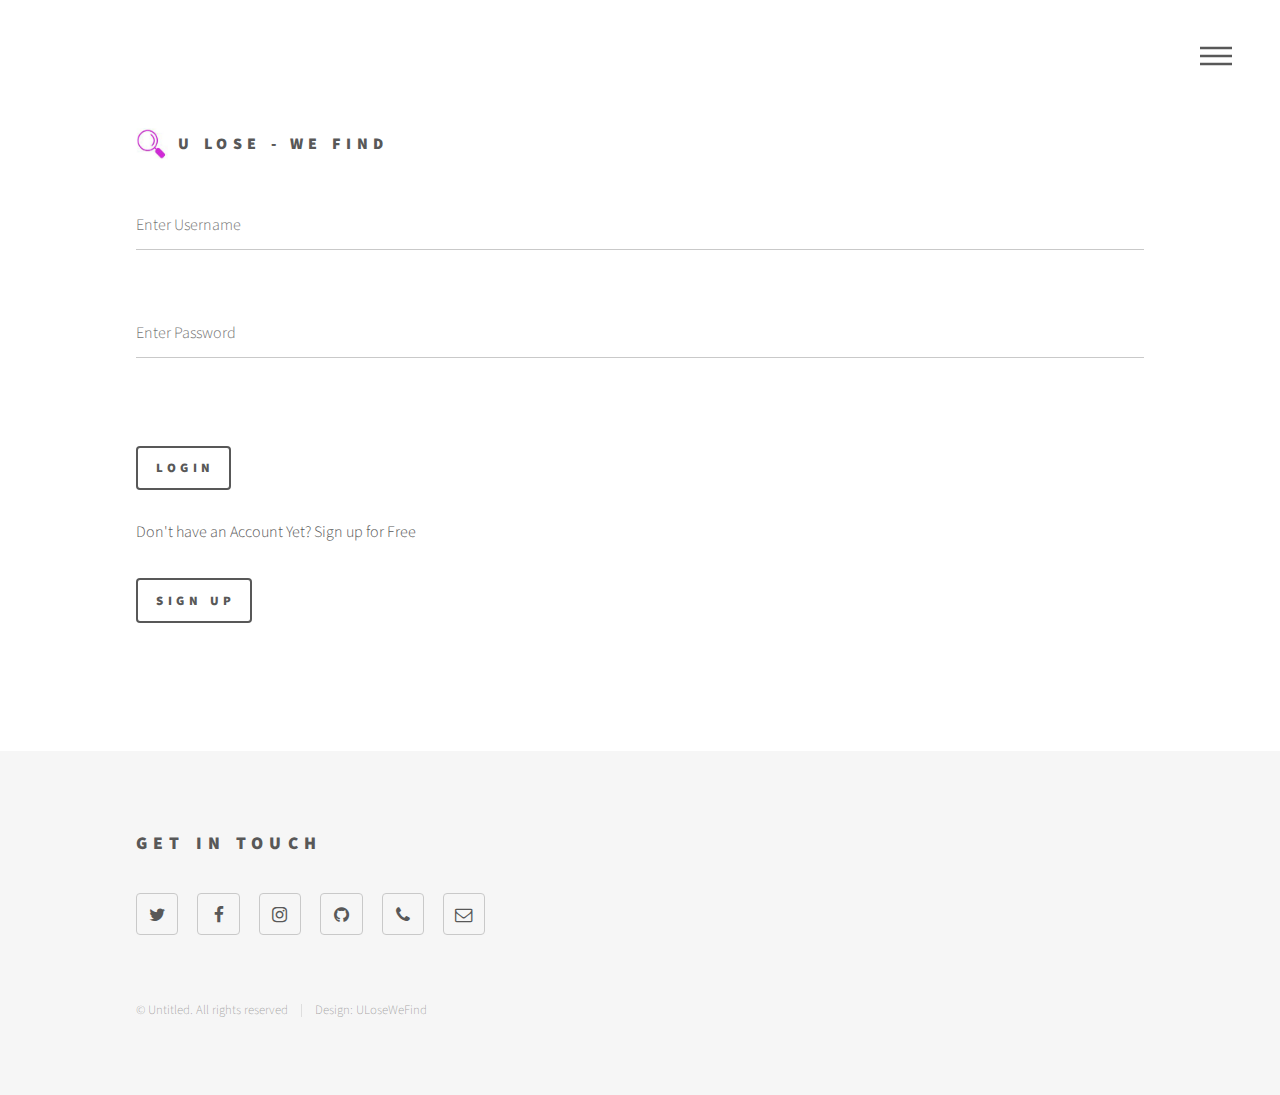
==== login.html @ 522494d8 "AJAX methoden auf POST geändert" ====
<!DOCTYPE HTML>

<html>
	<head>
		<title>Phantom by HTML5 UP</title>
		<meta charset="utf-8" />
		<meta name="viewport" content="width=device-width, initial-scale=1, user-scalable=no" />
		<link rel="stylesheet" href="assets/css/main.css" />
		<noscript><link rel="stylesheet" href="assets/css/noscript.css" /></noscript>
		<script>
		function UserValidator(uname) {
			
			if (uname == "") {
				
				document.getElementById("Valid").innerHTML = "";
				document.getElementById("uname").style.borderBottom = "solid 1px #c9c9c9";
				return;
			} else { 

				if (window.XMLHttpRequest) {
					// code for IE7+, Firefox, Chrome, Opera, Safari
					xmlhttp = new XMLHttpRequest();
				} else {
					// code for IE6, IE5
					xmlhttp = new ActiveXObject("Microsoft.XMLHTTP");
				}
				xmlhttp.onreadystatechange = function() {
					if (this.readyState == 4 && this.status == 200) {
						
						if(this.responseText == "isvalid")
						{
							document.getElementById("Valid").innerHTML = "";
							document.getElementById("uname").style.borderBottom = "solid 1px #c9c9c9";
						}
						else 
						{
							document.getElementById("Valid").innerHTML = "Benutzer nicht vorhanden";
							document.getElementById("uname").style.borderBottom = "solid 1px red";
							
						}
					}
				};

				//xmlhttp.open("GET","db_query.php?ValidateUname=" + uname,true);
				//xmlhttp.send();
				
				xmlhttp.open("POST","db_query.php",true);
				xmlhttp.setRequestHeader("Content-Type", "application/x-www-form-urlencoded");
				xmlhttp.send("ValidateUname=" + uname);
			}
		}
		
		 
		
		function CheckCred(uname_f, pw_f) {

			if (document.getElementById("psw").value == "" || document.getElementById("uname").value == "") {
			
				document.getElementById("uname").style.borderBottom = "solid 1px red";
				document.getElementById("psw").style.borderBottom = "solid 1px red";
				return;
				
			} else { 
				if (window.XMLHttpRequest) {
					// code for IE7+, Firefox, Chrome, Opera, Safari
					xmlhttp = new XMLHttpRequest();
				} else {
					// code for IE6, IE5
					xmlhttp = new ActiveXObject("Microsoft.XMLHTTP");
				}
				xmlhttp.onreadystatechange = function() {
					if (this.readyState == 4 && this.status == 200) {
					
						if(this.responseText == "invalidpw")
						{
							document.getElementById("psw").style.borderBottom = "solid 1px red";
							document.getElementById("validpw").innerHTML = "Passwort falsch";
						}
						else
						{
							window.location = 'declare_new_object.html';
						}
					}
				};

				//xmlhttp.open("GET","db_query.php?psw=" + pw_f + "&uname=" + uname_f,true);
				//xmlhttp.send();
				
				xmlhttp.open("POST","db_query.php",true);
				xmlhttp.setRequestHeader("Content-Type", "application/x-www-form-urlencoded");
				xmlhttp.send("psw=" + pw_f + "&uname=" + uname_f);
			}
		}
		</script>
	</head>
	<body class="is-preload">
		<!-- Wrapper -->
		
			<div id="wrapper">

				<!-- Header -->
					<header id="header">
						<div class="inner">

							<!-- Logo -->
								<a href="index.html" class="logo">
									<span class="symbol"><img src="images/logo/logo_cut_icon.jpg" alt="" /></span><span class="title">U Lose - We Find</span>
								</a>

							<!-- Nav -->
								<nav>
									<ul>
										<li><a href="#menu">Menu</a></li>
									</ul>
								</nav>

						</div>
					</header>

				<!-- Menu -->
					<nav id="menu">
						<h2>Menu</h2>
						<ul>
							<li><a href="index.html">Home</a></li>
							<li><a href="login.html">Sign in / Sign up</a></li>
						</ul>
					</nav>

				<!-- Main -->
					<div id="main">
						<div class="inner">
							<section>
								<!--<form method="POST" action="CheckCred(uname.value, psw.value)">-->
									<div class="container">
									<input type="text" placeholder="Enter Username" maxlength="15" name="uname" id="uname" onchange="UserValidator(this.value)" required > <br />
									<p id="Valid" name="Valid"></p>
									<input type="password" placeholder="Enter Password" name="psw" id="psw" required> <br /><br />
									<p id="validpw" name="validpw"></p>
									<input type="submit" name="login_btn" value="Login" onclick="CheckCred(uname.value, psw.value)" >
									</div>
								<!--</form>-->
								<form method="POST" action="db_query.php">
									<div class="container">
										<br />
										<p>Don't have an Account Yet? Sign up for Free</p>
										<input type="submit" name="signup_btn" value="Sign up">
									</div>
								</form>
							</section>
						</div>
					</div>

				<!-- Footer -->
					<footer id="footer">
						<div class="inner">
							<section>
								<h2>Get in Touch</h2>
								<ul class="icons">
									<li><a href="#" class="icon style2 fa-twitter"><span class="label">Twitter</span></a></li>
									<li><a href="#" class="icon style2 fa-facebook"><span class="label">Facebook</span></a></li>
									<li><a href="#" class="icon style2 fa-instagram"><span class="label">Instagram</span></a></li>
									<li><a href="#" class="icon style2 fa-github"><span class="label">GitHub</span></a></li>
									<li><a href="#" class="icon style2 fa-phone"><span class="label">Phone</span></a></li>
									<li><a href="#" class="icon style2 fa-envelope-o"><span class="label">Email</span></a></li>
								</ul>
							</section>
							<ul class="copyright">
								<li>&copy; Untitled. All rights reserved</li><li>Design: ULoseWeFind</a></li>
							</ul>
						</div>
					</footer>

			</div>

		<!-- Scripts -->
			<script src="assets/js/jquery.min.js"></script>
			<script src="assets/js/browser.min.js"></script>
			<script src="assets/js/breakpoints.min.js"></script>
			<script src="assets/js/util.js"></script>
			<script src="assets/js/main.js"></script>

	</body>
</html>
---- assets/css/main.css ----
@import url(font-awesome.min.css);
@import url("https://fonts.googleapis.com/css?family=Source+Sans+Pro:300,700,900");


html, body, div, span, applet, object,
iframe, h1, h2, h3, h4, h5, h6, p, blockquote,
pre, a, abbr, acronym, address, big, cite,
code, del, dfn, em, img, ins, kbd, q, s, samp,
small, strike, strong, sub, sup, tt, var, b,
u, i, center, dl, dt, dd, ol, ul, li, fieldset,
form, label, legend, table, caption, tbody,
tfoot, thead, tr, th, td, article, aside,
canvas, details, embed, figure, figcaption,
footer, header, hgroup, menu, nav, output, ruby,
section, summary, time, mark, audio, video {
	margin: 0;
	padding: 0;
	border: 0;
	font-size: 100%;
	font: inherit;
	vertical-align: baseline;}

article, aside, details, figcaption, figure,
footer, header, hgroup, menu, nav, section {
	display: block;}

body {
	line-height: 1;
}

ol, ul {
	list-style: none;
}

blockquote, q {
	quotes: none;
}

	blockquote:before, blockquote:after, q:before, q:after {
		content: '';
		content: none;
	}

table {
	border-collapse: collapse;
	border-spacing: 0;
}

body {
	-webkit-text-size-adjust: none;
}

mark {
	background-color: transparent;
	color: inherit;
}

input::-moz-focus-inner {
	border: 0;
	padding: 0;
}

input, select, textarea {
	-moz-appearance: none;
	-webkit-appearance: none;
	-ms-appearance: none;
	appearance: none;
}

/* Basic */

	@-ms-viewport {
		width: device-width;
	}

	body {
		-ms-overflow-style: scrollbar;
	}

	@media screen and (max-width: 480px) {

		html, body {
			min-width: 320px;
		}

	}

	html {
		box-sizing: border-box;
	}

	*, *:before, *:after {
		box-sizing: inherit;
	}

	body {
		background: #ffffff;
	}

		body.is-preload *, body.is-preload *:before, body.is-preload *:after {
			-moz-animation: none !important;
			-webkit-animation: none !important;
			-ms-animation: none !important;
			animation: none !important;
			-moz-transition: none !important;
			-webkit-transition: none !important;
			-ms-transition: none !important;
			transition: none !important;
		}

/* Type */

	body, input, select, textarea {
		color: #585858;
		font-family: "Source Sans Pro", Helvetica, sans-serif;
		font-size: 16pt;
		font-weight: 300;
		line-height: 1.75;
	}

		@media screen and (max-width: 1680px) {

			body, input, select, textarea {
				font-size: 14pt;
			}

		}

		@media screen and (max-width: 1280px) {

			body, input, select, textarea {
				font-size: 12pt;
			}

		}

	a {
		-moz-transition: border-bottom-color 0.2s ease, color 0.2s ease;
		-webkit-transition: border-bottom-color 0.2s ease, color 0.2s ease;
		-ms-transition: border-bottom-color 0.2s ease, color 0.2s ease;
		transition: border-bottom-color 0.2s ease, color 0.2s ease;
		text-decoration: none;
		color: #585858;
		border-bottom: dotted 1px rgba(88, 88, 88, 0.5);
	}

		a:hover {
			border-bottom-color: transparent;
			color: #afafaf !important;
		}

	strong, b {
		font-weight: 900;
	}

	em, i {
		font-style: italic;
	}

	p {
		margin: 0 0 2em 0;
	}

	h1 {
		font-size: 2.75em;
		font-weight: 700;
		line-height: 1.3;
		margin: 0 0 1em 0;
		letter-spacing: -0.035em;
	}

		h1 a {
			color: inherit;
		}

		@media screen and (max-width: 736px) {

			h1 {
				font-size: 2em;
				margin: 0 0 1em 0;
			}

		}

		@media screen and (max-width: 360px) {

			h1 {
				font-size: 1.75em;
			}

		}

	h2, h3, h4, h5, h6 {
		font-weight: 900;
		line-height: 1.5;
		margin: 0 0 2em 0;
		text-transform: uppercase;
		letter-spacing: 0.35em;
	}

		h2 a, h3 a, h4 a, h5 a, h6 a {
			color: inherit;
		}

	h2 {
		font-size: 1.1em;
	}

	h3 {
		font-size: 1em;
	}

	h4 {
		font-size: 0.8em;
	}

	h5 {
		font-size: 0.8em;
	}

	h6 {
		font-size: 0.8em;
	}

	@media screen and (max-width: 980px) {

		h1 br, h2 br, h3 br, h4 br, h5 br, h6 br {
			display: none;
		}

	}

	@media screen and (max-width: 736px) {

		h2 {
			font-size: 1em;
		}

		h3 {
			font-size: 0.8em;
		}

	}

	sub {
		font-size: 0.8em;
		position: relative;
		top: 0.5em;
	}

	sup {
		font-size: 0.8em;
		position: relative;
		top: -0.5em;
	}

	blockquote {
		border-left: solid 4px #c9c9c9;
		font-style: italic;
		margin: 0 0 2em 0;
		padding: 0.5em 0 0.5em 2em;
	}

	code {
		background: rgba(144, 144, 144, 0.075);
		border-radius: 4px;
		border: solid 1px #c9c9c9;
		font-family: "Courier New", monospace;
		font-size: 0.9em;
		margin: 0 0.25em;
		padding: 0.25em 0.65em;
	}

	pre {
		-webkit-overflow-scrolling: touch;
		font-family: "Courier New", monospace;
		font-size: 0.9em;
		margin: 0 0 2em 0;
	}

		pre code {
			display: block;
			line-height: 1.75;
			padding: 1em 1.5em;
			overflow-x: auto;
		}

	hr {
		border: 0;
		border-bottom: solid 1px #c9c9c9;
		margin: 2em 0;
	}

		hr.major {
			margin: 3em 0;
		}

	.align-left {
		text-align: left;
	}

	.align-center {
		text-align: center;
	}

	.align-right {
		text-align: right;
	}

/* Row */

	.row {
		display: flex;
		flex-wrap: wrap;
		box-sizing: border-box;
		align-items: stretch;
	}

		.row > * {
			box-sizing: border-box;
		}

		.row.gtr-uniform > * > :last-child {
			margin-bottom: 0;
		}

		.row.aln-left {
			justify-content: flex-start;
		}

		.row.aln-center {
			justify-content: center;
		}

		.row.aln-right {
			justify-content: flex-end;
		}

		.row.aln-top {
			align-items: flex-start;
		}

		.row.aln-middle {
			align-items: center;
		}

		.row.aln-bottom {
			align-items: flex-end;
		}

		.row > .imp {
			order: -1;
		}

		.row > .col-1 {
			width: 8.3333333333%;
		}

		.row > .off-1 {
			margin-left: 8.3333333333%;
		}

		.row > .col-2 {
			width: 16.6666666667%;
		}

		.row > .off-2 {
			margin-left: 16.6666666667%;
		}

		.row > .col-3 {
			width: 25%;
		}

		.row > .off-3 {
			margin-left: 25%;
		}

		.row > .col-4 {
			width: 33.3333333333%;
		}

		.row > .off-4 {
			margin-left: 33.3333333333%;
		}

		.row > .col-5 {
			width: 41.6666666667%;
		}

		.row > .off-5 {
			margin-left: 41.6666666667%;
		}

		.row > .col-6 {
			width: 50%;
		}

		.row > .off-6 {
			margin-left: 50%;
		}

		.row > .col-7 {
			width: 58.3333333333%;
		}

		.row > .off-7 {
			margin-left: 58.3333333333%;
		}

		.row > .col-8 {
			width: 66.6666666667%;
		}

		.row > .off-8 {
			margin-left: 66.6666666667%;
		}

		.row > .col-9 {
			width: 75%;
		}

		.row > .off-9 {
			margin-left: 75%;
		}

		.row > .col-10 {
			width: 83.3333333333%;
		}

		.row > .off-10 {
			margin-left: 83.3333333333%;
		}

		.row > .col-11 {
			width: 91.6666666667%;
		}

		.row > .off-11 {
			margin-left: 91.6666666667%;
		}

		.row > .col-12 {
			width: 100%;
		}

		.row > .off-12 {
			margin-left: 100%;
		}

		.row.gtr-0 {
			margin-top: 0;
			margin-left: 0em;
		}

			.row.gtr-0 > * {
				padding: 0 0 0 0em;
			}

			.row.gtr-0.gtr-uniform {
				margin-top: 0em;
			}

				.row.gtr-0.gtr-uniform > * {
					padding-top: 0em;
				}

		.row.gtr-25 {
			margin-top: 0;
			margin-left: -0.5em;
		}

			.row.gtr-25 > * {
				padding: 0 0 0 0.5em;
			}

			.row.gtr-25.gtr-uniform {
				margin-top: -0.5em;
			}

				.row.gtr-25.gtr-uniform > * {
					padding-top: 0.5em;
				}

		.row.gtr-50 {
			margin-top: 0;
			margin-left: -1em;
		}

			.row.gtr-50 > * {
				padding: 0 0 0 1em;
			}

			.row.gtr-50.gtr-uniform {
				margin-top: -1em;
			}

				.row.gtr-50.gtr-uniform > * {
					padding-top: 1em;
				}

		.row {
			margin-top: 0;
			margin-left: -2em;
		}

			.row > * {
				padding: 0 0 0 2em;
			}

			.row.gtr-uniform {
				margin-top: -2em;
			}

				.row.gtr-uniform > * {
					padding-top: 2em;
				}

		.row.gtr-150 {
			margin-top: 0;
			margin-left: -3em;
		}

			.row.gtr-150 > * {
				padding: 0 0 0 3em;
			}

			.row.gtr-150.gtr-uniform {
				margin-top: -3em;
			}

				.row.gtr-150.gtr-uniform > * {
					padding-top: 3em;
				}

		.row.gtr-200 {
			margin-top: 0;
			margin-left: -4em;
		}

			.row.gtr-200 > * {
				padding: 0 0 0 4em;
			}

			.row.gtr-200.gtr-uniform {
				margin-top: -4em;
			}

				.row.gtr-200.gtr-uniform > * {
					padding-top: 4em;
				}

		@media screen and (max-width: 1680px) {

			.row {
				display: flex;
				flex-wrap: wrap;
				box-sizing: border-box;
				align-items: stretch;
			}

				.row > * {
					box-sizing: border-box;
				}

				.row.gtr-uniform > * > :last-child {
					margin-bottom: 0;
				}

				.row.aln-left {
					justify-content: flex-start;
				}

				.row.aln-center {
					justify-content: center;
				}

				.row.aln-right {
					justify-content: flex-end;
				}

				.row.aln-top {
					align-items: flex-start;
				}

				.row.aln-middle {
					align-items: center;
				}

				.row.aln-bottom {
					align-items: flex-end;
				}

				.row > .imp-xlarge {
					order: -1;
				}

				.row > .col-1-xlarge {
					width: 8.3333333333%;
				}

				.row > .off-1-xlarge {
					margin-left: 8.3333333333%;
				}

				.row > .col-2-xlarge {
					width: 16.6666666667%;
				}

				.row > .off-2-xlarge {
					margin-left: 16.6666666667%;
				}

				.row > .col-3-xlarge {
					width: 25%;
				}

				.row > .off-3-xlarge {
					margin-left: 25%;
				}

				.row > .col-4-xlarge {
					width: 33.3333333333%;
				}

				.row > .off-4-xlarge {
					margin-left: 33.3333333333%;
				}

				.row > .col-5-xlarge {
					width: 41.6666666667%;
				}

				.row > .off-5-xlarge {
					margin-left: 41.6666666667%;
				}

				.row > .col-6-xlarge {
					width: 50%;
				}

				.row > .off-6-xlarge {
					margin-left: 50%;
				}

				.row > .col-7-xlarge {
					width: 58.3333333333%;
				}

				.row > .off-7-xlarge {
					margin-left: 58.3333333333%;
				}

				.row > .col-8-xlarge {
					width: 66.6666666667%;
				}

				.row > .off-8-xlarge {
					margin-left: 66.6666666667%;
				}

				.row > .col-9-xlarge {
					width: 75%;
				}

				.row > .off-9-xlarge {
					margin-left: 75%;
				}

				.row > .col-10-xlarge {
					width: 83.3333333333%;
				}

				.row > .off-10-xlarge {
					margin-left: 83.3333333333%;
				}

				.row > .col-11-xlarge {
					width: 91.6666666667%;
				}

				.row > .off-11-xlarge {
					margin-left: 91.6666666667%;
				}

				.row > .col-12-xlarge {
					width: 100%;
				}

				.row > .off-12-xlarge {
					margin-left: 100%;
				}

				.row.gtr-0 {
					margin-top: 0;
					margin-left: 0em;
				}

					.row.gtr-0 > * {
						padding: 0 0 0 0em;
					}

					.row.gtr-0.gtr-uniform {
						margin-top: 0em;
					}

						.row.gtr-0.gtr-uniform > * {
							padding-top: 0em;
						}

				.row.gtr-25 {
					margin-top: 0;
					margin-left: -0.5em;
				}

					.row.gtr-25 > * {
						padding: 0 0 0 0.5em;
					}

					.row.gtr-25.gtr-uniform {
						margin-top: -0.5em;
					}

						.row.gtr-25.gtr-uniform > * {
							padding-top: 0.5em;
						}

				.row.gtr-50 {
					margin-top: 0;
					margin-left: -1em;
				}

					.row.gtr-50 > * {
						padding: 0 0 0 1em;
					}

					.row.gtr-50.gtr-uniform {
						margin-top: -1em;
					}

						.row.gtr-50.gtr-uniform > * {
							padding-top: 1em;
						}

				.row {
					margin-top: 0;
					margin-left: -2em;
				}

					.row > * {
						padding: 0 0 0 2em;
					}

					.row.gtr-uniform {
						margin-top: -2em;
					}

						.row.gtr-uniform > * {
							padding-top: 2em;
						}

				.row.gtr-150 {
					margin-top: 0;
					margin-left: -3em;
				}

					.row.gtr-150 > * {
						padding: 0 0 0 3em;
					}

					.row.gtr-150.gtr-uniform {
						margin-top: -3em;
					}

						.row.gtr-150.gtr-uniform > * {
							padding-top: 3em;
						}

				.row.gtr-200 {
					margin-top: 0;
					margin-left: -4em;
				}

					.row.gtr-200 > * {
						padding: 0 0 0 4em;
					}

					.row.gtr-200.gtr-uniform {
						margin-top: -4em;
					}

						.row.gtr-200.gtr-uniform > * {
							padding-top: 4em;
						}

		}

		@media screen and (max-width: 1280px) {

			.row {
				display: flex;
				flex-wrap: wrap;
				box-sizing: border-box;
				align-items: stretch;
			}

				.row > * {
					box-sizing: border-box;
				}

				.row.gtr-uniform > * > :last-child {
					margin-bottom: 0;
				}

				.row.aln-left {
					justify-content: flex-start;
				}

				.row.aln-center {
					justify-content: center;
				}

				.row.aln-right {
					justify-content: flex-end;
				}

				.row.aln-top {
					align-items: flex-start;
				}

				.row.aln-middle {
					align-items: center;
				}

				.row.aln-bottom {
					align-items: flex-end;
				}

				.row > .imp-large {
					order: -1;
				}

				.row > .col-1-large {
					width: 8.3333333333%;
				}

				.row > .off-1-large {
					margin-left: 8.3333333333%;
				}

				.row > .col-2-large {
					width: 16.6666666667%;
				}

				.row > .off-2-large {
					margin-left: 16.6666666667%;
				}

				.row > .col-3-large {
					width: 25%;
				}

				.row > .off-3-large {
					margin-left: 25%;
				}

				.row > .col-4-large {
					width: 33.3333333333%;
				}

				.row > .off-4-large {
					margin-left: 33.3333333333%;
				}

				.row > .col-5-large {
					width: 41.6666666667%;
				}

				.row > .off-5-large {
					margin-left: 41.6666666667%;
				}

				.row > .col-6-large {
					width: 50%;
				}

				.row > .off-6-large {
					margin-left: 50%;
				}

				.row > .col-7-large {
					width: 58.3333333333%;
				}

				.row > .off-7-large {
					margin-left: 58.3333333333%;
				}

				.row > .col-8-large {
					width: 66.6666666667%;
				}

				.row > .off-8-large {
					margin-left: 66.6666666667%;
				}

				.row > .col-9-large {
					width: 75%;
				}

				.row > .off-9-large {
					margin-left: 75%;
				}

				.row > .col-10-large {
					width: 83.3333333333%;
				}

				.row > .off-10-large {
					margin-left: 83.3333333333%;
				}

				.row > .col-11-large {
					width: 91.6666666667%;
				}

				.row > .off-11-large {
					margin-left: 91.6666666667%;
				}

				.row > .col-12-large {
					width: 100%;
				}

				.row > .off-12-large {
					margin-left: 100%;
				}

				.row.gtr-0 {
					margin-top: 0;
					margin-left: 0em;
				}

					.row.gtr-0 > * {
						padding: 0 0 0 0em;
					}

					.row.gtr-0.gtr-uniform {
						margin-top: 0em;
					}

						.row.gtr-0.gtr-uniform > * {
							padding-top: 0em;
						}

				.row.gtr-25 {
					margin-top: 0;
					margin-left: -0.5em;
				}

					.row.gtr-25 > * {
						padding: 0 0 0 0.5em;
					}

					.row.gtr-25.gtr-uniform {
						margin-top: -0.5em;
					}

						.row.gtr-25.gtr-uniform > * {
							padding-top: 0.5em;
						}

				.row.gtr-50 {
					margin-top: 0;
					margin-left: -1em;
				}

					.row.gtr-50 > * {
						padding: 0 0 0 1em;
					}

					.row.gtr-50.gtr-uniform {
						margin-top: -1em;
					}

						.row.gtr-50.gtr-uniform > * {
							padding-top: 1em;
						}

				.row {
					margin-top: 0;
					margin-left: -2em;
				}

					.row > * {
						padding: 0 0 0 2em;
					}

					.row.gtr-uniform {
						margin-top: -2em;
					}

						.row.gtr-uniform > * {
							padding-top: 2em;
						}

				.row.gtr-150 {
					margin-top: 0;
					margin-left: -3em;
				}

					.row.gtr-150 > * {
						padding: 0 0 0 3em;
					}

					.row.gtr-150.gtr-uniform {
						margin-top: -3em;
					}

						.row.gtr-150.gtr-uniform > * {
							padding-top: 3em;
						}

				.row.gtr-200 {
					margin-top: 0;
					margin-left: -4em;
				}

					.row.gtr-200 > * {
						padding: 0 0 0 4em;
					}

					.row.gtr-200.gtr-uniform {
						margin-top: -4em;
					}

						.row.gtr-200.gtr-uniform > * {
							padding-top: 4em;
						}

		}

		@media screen and (max-width: 980px) {

			.row {
				display: flex;
				flex-wrap: wrap;
				box-sizing: border-box;
				align-items: stretch;
			}

				.row > * {
					box-sizing: border-box;
				}

				.row.gtr-uniform > * > :last-child {
					margin-bottom: 0;
				}

				.row.aln-left {
					justify-content: flex-start;
				}

				.row.aln-center {
					justify-content: center;
				}

				.row.aln-right {
					justify-content: flex-end;
				}

				.row.aln-top {
					align-items: flex-start;
				}

				.row.aln-middle {
					align-items: center;
				}

				.row.aln-bottom {
					align-items: flex-end;
				}

				.row > .imp-medium {
					order: -1;
				}

				.row > .col-1-medium {
					width: 8.3333333333%;
				}

				.row > .off-1-medium {
					margin-left: 8.3333333333%;
				}

				.row > .col-2-medium {
					width: 16.6666666667%;
				}

				.row > .off-2-medium {
					margin-left: 16.6666666667%;
				}

				.row > .col-3-medium {
					width: 25%;
				}

				.row > .off-3-medium {
					margin-left: 25%;
				}

				.row > .col-4-medium {
					width: 33.3333333333%;
				}

				.row > .off-4-medium {
					margin-left: 33.3333333333%;
				}

				.row > .col-5-medium {
					width: 41.6666666667%;
				}

				.row > .off-5-medium {
					margin-left: 41.6666666667%;
				}

				.row > .col-6-medium {
					width: 50%;
				}

				.row > .off-6-medium {
					margin-left: 50%;
				}

				.row > .col-7-medium {
					width: 58.3333333333%;
				}

				.row > .off-7-medium {
					margin-left: 58.3333333333%;
				}

				.row > .col-8-medium {
					width: 66.6666666667%;
				}

				.row > .off-8-medium {
					margin-left: 66.6666666667%;
				}

				.row > .col-9-medium {
					width: 75%;
				}

				.row > .off-9-medium {
					margin-left: 75%;
				}

				.row > .col-10-medium {
					width: 83.3333333333%;
				}

				.row > .off-10-medium {
					margin-left: 83.3333333333%;
				}

				.row > .col-11-medium {
					width: 91.6666666667%;
				}

				.row > .off-11-medium {
					margin-left: 91.6666666667%;
				}

				.row > .col-12-medium {
					width: 100%;
				}

				.row > .off-12-medium {
					margin-left: 100%;
				}

				.row.gtr-0 {
					margin-top: 0;
					margin-left: 0em;
				}

					.row.gtr-0 > * {
						padding: 0 0 0 0em;
					}

					.row.gtr-0.gtr-uniform {
						margin-top: 0em;
					}

						.row.gtr-0.gtr-uniform > * {
							padding-top: 0em;
						}

				.row.gtr-25 {
					margin-top: 0;
					margin-left: -0.375em;
				}

					.row.gtr-25 > * {
						padding: 0 0 0 0.375em;
					}

					.row.gtr-25.gtr-uniform {
						margin-top: -0.375em;
					}

						.row.gtr-25.gtr-uniform > * {
							padding-top: 0.375em;
						}

				.row.gtr-50 {
					margin-top: 0;
					margin-left: -0.75em;
				}

					.row.gtr-50 > * {
						padding: 0 0 0 0.75em;
					}

					.row.gtr-50.gtr-uniform {
						margin-top: -0.75em;
					}

						.row.gtr-50.gtr-uniform > * {
							padding-top: 0.75em;
						}

				.row {
					margin-top: 0;
					margin-left: -1.5em;
				}

					.row > * {
						padding: 0 0 0 1.5em;
					}

					.row.gtr-uniform {
						margin-top: -1.5em;
					}

						.row.gtr-uniform > * {
							padding-top: 1.5em;
						}

				.row.gtr-150 {
					margin-top: 0;
					margin-left: -2.25em;
				}

					.row.gtr-150 > * {
						padding: 0 0 0 2.25em;
					}

					.row.gtr-150.gtr-uniform {
						margin-top: -2.25em;
					}

						.row.gtr-150.gtr-uniform > * {
							padding-top: 2.25em;
						}

				.row.gtr-200 {
					margin-top: 0;
					margin-left: -3em;
				}

					.row.gtr-200 > * {
						padding: 0 0 0 3em;
					}

					.row.gtr-200.gtr-uniform {
						margin-top: -3em;
					}

						.row.gtr-200.gtr-uniform > * {
							padding-top: 3em;
						}

		}

		@media screen and (max-width: 736px) {

			.row {
				display: flex;
				flex-wrap: wrap;
				box-sizing: border-box;
				align-items: stretch;
			}

				.row > * {
					box-sizing: border-box;
				}

				.row.gtr-uniform > * > :last-child {
					margin-bottom: 0;
				}

				.row.aln-left {
					justify-content: flex-start;
				}

				.row.aln-center {
					justify-content: center;
				}

				.row.aln-right {
					justify-content: flex-end;
				}

				.row.aln-top {
					align-items: flex-start;
				}

				.row.aln-middle {
					align-items: center;
				}

				.row.aln-bottom {
					align-items: flex-end;
				}

				.row > .imp-small {
					order: -1;
				}

				.row > .col-1-small {
					width: 8.3333333333%;
				}

				.row > .off-1-small {
					margin-left: 8.3333333333%;
				}

				.row > .col-2-small {
					width: 16.6666666667%;
				}

				.row > .off-2-small {
					margin-left: 16.6666666667%;
				}

				.row > .col-3-small {
					width: 25%;
				}

				.row > .off-3-small {
					margin-left: 25%;
				}

				.row > .col-4-small {
					width: 33.3333333333%;
				}

				.row > .off-4-small {
					margin-left: 33.3333333333%;
				}

				.row > .col-5-small {
					width: 41.6666666667%;
				}

				.row > .off-5-small {
					margin-left: 41.6666666667%;
				}

				.row > .col-6-small {
					width: 50%;
				}

				.row > .off-6-small {
					margin-left: 50%;
				}

				.row > .col-7-small {
					width: 58.3333333333%;
				}

				.row > .off-7-small {
					margin-left: 58.3333333333%;
				}

				.row > .col-8-small {
					width: 66.6666666667%;
				}

				.row > .off-8-small {
					margin-left: 66.6666666667%;
				}

				.row > .col-9-small {
					width: 75%;
				}

				.row > .off-9-small {
					margin-left: 75%;
				}

				.row > .col-10-small {
					width: 83.3333333333%;
				}

				.row > .off-10-small {
					margin-left: 83.3333333333%;
				}

				.row > .col-11-small {
					width: 91.6666666667%;
				}

				.row > .off-11-small {
					margin-left: 91.6666666667%;
				}

				.row > .col-12-small {
					width: 100%;
				}

				.row > .off-12-small {
					margin-left: 100%;
				}

				.row.gtr-0 {
					margin-top: 0;
					margin-left: 0em;
				}

					.row.gtr-0 > * {
						padding: 0 0 0 0em;
					}

					.row.gtr-0.gtr-uniform {
						margin-top: 0em;
					}

						.row.gtr-0.gtr-uniform > * {
							padding-top: 0em;
						}

				.row.gtr-25 {
					margin-top: 0;
					margin-left: -0.25em;
				}

					.row.gtr-25 > * {
						padding: 0 0 0 0.25em;
					}

					.row.gtr-25.gtr-uniform {
						margin-top: -0.25em;
					}

						.row.gtr-25.gtr-uniform > * {
							padding-top: 0.25em;
						}

				.row.gtr-50 {
					margin-top: 0;
					margin-left: -0.5em;
				}

					.row.gtr-50 > * {
						padding: 0 0 0 0.5em;
					}

					.row.gtr-50.gtr-uniform {
						margin-top: -0.5em;
					}

						.row.gtr-50.gtr-uniform > * {
							padding-top: 0.5em;
						}

				.row {
					margin-top: 0;
					margin-left: -1em;
				}

					.row > * {
						padding: 0 0 0 1em;
					}

					.row.gtr-uniform {
						margin-top: -1em;
					}

						.row.gtr-uniform > * {
							padding-top: 1em;
						}

				.row.gtr-150 {
					margin-top: 0;
					margin-left: -1.5em;
				}

					.row.gtr-150 > * {
						padding: 0 0 0 1.5em;
					}

					.row.gtr-150.gtr-uniform {
						margin-top: -1.5em;
					}

						.row.gtr-150.gtr-uniform > * {
							padding-top: 1.5em;
						}

				.row.gtr-200 {
					margin-top: 0;
					margin-left: -2em;
				}

					.row.gtr-200 > * {
						padding: 0 0 0 2em;
					}

					.row.gtr-200.gtr-uniform {
						margin-top: -2em;
					}

						.row.gtr-200.gtr-uniform > * {
							padding-top: 2em;
						}

		}

		@media screen and (max-width: 480px) {

			.row {
				display: flex;
				flex-wrap: wrap;
				box-sizing: border-box;
				align-items: stretch;
			}

				.row > * {
					box-sizing: border-box;
				}

				.row.gtr-uniform > * > :last-child {
					margin-bottom: 0;
				}

				.row.aln-left {
					justify-content: flex-start;
				}

				.row.aln-center {
					justify-content: center;
				}

				.row.aln-right {
					justify-content: flex-end;
				}

				.row.aln-top {
					align-items: flex-start;
				}

				.row.aln-middle {
					align-items: center;
				}

				.row.aln-bottom {
					align-items: flex-end;
				}

				.row > .imp-xsmall {
					order: -1;
				}

				.row > .col-1-xsmall {
					width: 8.3333333333%;
				}

				.row > .off-1-xsmall {
					margin-left: 8.3333333333%;
				}

				.row > .col-2-xsmall {
					width: 16.6666666667%;
				}

				.row > .off-2-xsmall {
					margin-left: 16.6666666667%;
				}

				.row > .col-3-xsmall {
					width: 25%;
				}

				.row > .off-3-xsmall {
					margin-left: 25%;
				}

				.row > .col-4-xsmall {
					width: 33.3333333333%;
				}

				.row > .off-4-xsmall {
					margin-left: 33.3333333333%;
				}

				.row > .col-5-xsmall {
					width: 41.6666666667%;
				}

				.row > .off-5-xsmall {
					margin-left: 41.6666666667%;
				}

				.row > .col-6-xsmall {
					width: 50%;
				}

				.row > .off-6-xsmall {
					margin-left: 50%;
				}

				.row > .col-7-xsmall {
					width: 58.3333333333%;
				}

				.row > .off-7-xsmall {
					margin-left: 58.3333333333%;
				}

				.row > .col-8-xsmall {
					width: 66.6666666667%;
				}

				.row > .off-8-xsmall {
					margin-left: 66.6666666667%;
				}

				.row > .col-9-xsmall {
					width: 75%;
				}

				.row > .off-9-xsmall {
					margin-left: 75%;
				}

				.row > .col-10-xsmall {
					width: 83.3333333333%;
				}

				.row > .off-10-xsmall {
					margin-left: 83.3333333333%;
				}

				.row > .col-11-xsmall {
					width: 91.6666666667%;
				}

				.row > .off-11-xsmall {
					margin-left: 91.6666666667%;
				}

				.row > .col-12-xsmall {
					width: 100%;
				}

				.row > .off-12-xsmall {
					margin-left: 100%;
				}

				.row.gtr-0 {
					margin-top: 0;
					margin-left: 0em;
				}

					.row.gtr-0 > * {
						padding: 0 0 0 0em;
					}

					.row.gtr-0.gtr-uniform {
						margin-top: 0em;
					}

						.row.gtr-0.gtr-uniform > * {
							padding-top: 0em;
						}

				.row.gtr-25 {
					margin-top: 0;
					margin-left: -0.25em;
				}

					.row.gtr-25 > * {
						padding: 0 0 0 0.25em;
					}

					.row.gtr-25.gtr-uniform {
						margin-top: -0.25em;
					}

						.row.gtr-25.gtr-uniform > * {
							padding-top: 0.25em;
						}

				.row.gtr-50 {
					margin-top: 0;
					margin-left: -0.5em;
				}

					.row.gtr-50 > * {
						padding: 0 0 0 0.5em;
					}

					.row.gtr-50.gtr-uniform {
						margin-top: -0.5em;
					}

						.row.gtr-50.gtr-uniform > * {
							padding-top: 0.5em;
						}

				.row {
					margin-top: 0;
					margin-left: -1em;
				}

					.row > * {
						padding: 0 0 0 1em;
					}

					.row.gtr-uniform {
						margin-top: -1em;
					}

						.row.gtr-uniform > * {
							padding-top: 1em;
						}

				.row.gtr-150 {
					margin-top: 0;
					margin-left: -1.5em;
				}

					.row.gtr-150 > * {
						padding: 0 0 0 1.5em;
					}

					.row.gtr-150.gtr-uniform {
						margin-top: -1.5em;
					}

						.row.gtr-150.gtr-uniform > * {
							padding-top: 1.5em;
						}

				.row.gtr-200 {
					margin-top: 0;
					margin-left: -2em;
				}

					.row.gtr-200 > * {
						padding: 0 0 0 2em;
					}

					.row.gtr-200.gtr-uniform {
						margin-top: -2em;
					}

						.row.gtr-200.gtr-uniform > * {
							padding-top: 2em;
						}

		}

/* Section/Article */

	section.special, article.special {
		text-align: center;
	}

	header p {
		margin-top: -1em;
	}

	@media screen and (max-width: 736px) {

		header p {
			margin-top: 0;
		}

	}

/* Icon */

	.icon {
		text-decoration: none;
		border-bottom: none;
		position: relative;
	}

		.icon:before {
			-moz-osx-font-smoothing: grayscale;
			-webkit-font-smoothing: antialiased;
			font-family: FontAwesome;
			font-style: normal;
			font-weight: normal;
			text-transform: none !important;
		}

		.icon > .label {
			display: none;
		}

		.icon.style2 {
			-moz-transition: background-color 0.2s ease-in-out, color 0.2s ease-in-out, border-color 0.2s ease-in-out;
			-webkit-transition: background-color 0.2s ease-in-out, color 0.2s ease-in-out, border-color 0.2s ease-in-out;
			-ms-transition: background-color 0.2s ease-in-out, color 0.2s ease-in-out, border-color 0.2s ease-in-out;
			transition: background-color 0.2s ease-in-out, color 0.2s ease-in-out, border-color 0.2s ease-in-out;
			background-color: transparent;
			border: solid 1px #c9c9c9;
			border-radius: 4px;
			width: 2.65em;
			height: 2.65em;
			display: inline-block;
			text-align: center;
			line-height: 2.65em;
			color: inherit;
		}

			.icon.style2:before {
				font-size: 1.1em;
			}

			.icon.style2:hover {
				color: #afafaf;
				border-color: #afafaf;
			}

			.icon.style2:active {
				background-color: rgba(242, 132, 158, 0.1);
			}

/* List */

	ol {
		list-style: decimal;
		margin: 0 0 2em 0;
		padding-left: 1.25em;
	}

		ol li {
			padding-left: 0.25em;
		}

	ul {
		list-style: disc;
		margin: 0 0 2em 0;
		padding-left: 1em;
	}

		ul li {
			padding-left: 0.5em;
		}

		ul.alt {
			list-style: none;
			padding-left: 0;
		}

			ul.alt li {
				border-top: solid 1px #c9c9c9;
				padding: 0.5em 0;
			}

				ul.alt li:first-child {
					border-top: 0;
					padding-top: 0;
				}

	dl {
		margin: 0 0 2em 0;
	}

		dl dt {
			display: block;
			font-weight: 900;
			margin: 0 0 1em 0;
		}

		dl dd {
			margin-left: 2em;
		}

/* Actions */

	ul.actions {
		display: -moz-flex;
		display: -webkit-flex;
		display: -ms-flex;
		display: flex;
		cursor: default;
		list-style: none;
		margin-left: -1em;
		padding-left: 0;
	}

		ul.actions li {
			padding: 0 0 0 1em;
			vertical-align: middle;
		}

		ul.actions.special {
			-moz-justify-content: center;
			-webkit-justify-content: center;
			-ms-justify-content: center;
			justify-content: center;
			width: 100%;
			margin-left: 0;
		}

			ul.actions.special li:first-child {
				padding-left: 0;
			}

		ul.actions.stacked {
			-moz-flex-direction: column;
			-webkit-flex-direction: column;
			-ms-flex-direction: column;
			flex-direction: column;
			margin-left: 0;
		}

			ul.actions.stacked li {
				padding: 1.3em 0 0 0;
			}

				ul.actions.stacked li:first-child {
					padding-top: 0;
				}

		ul.actions.fit {
			width: calc(100% + 1em);
		}

			ul.actions.fit li {
				-moz-flex-grow: 1;
				-webkit-flex-grow: 1;
				-ms-flex-grow: 1;
				flex-grow: 1;
				-moz-flex-shrink: 1;
				-webkit-flex-shrink: 1;
				-ms-flex-shrink: 1;
				flex-shrink: 1;
				width: 100%;
			}

				ul.actions.fit li > * {
					width: 100%;
				}

			ul.actions.fit.stacked {
				width: 100%;
			}

		@media screen and (max-width: 480px) {

			ul.actions:not(.fixed) {
				-moz-flex-direction: column;
				-webkit-flex-direction: column;
				-ms-flex-direction: column;
				flex-direction: column;
				margin-left: 0;
				width: 100% !important;
			}

				ul.actions:not(.fixed) li {
					-moz-flex-grow: 1;
					-webkit-flex-grow: 1;
					-ms-flex-grow: 1;
					flex-grow: 1;
					-moz-flex-shrink: 1;
					-webkit-flex-shrink: 1;
					-ms-flex-shrink: 1;
					flex-shrink: 1;
					padding: 1em 0 0 0;
					text-align: center;
					width: 100%;
				}

					ul.actions:not(.fixed) li > * {
						width: 100%;
					}

					ul.actions:not(.fixed) li:first-child {
						padding-top: 0;
					}

					ul.actions:not(.fixed) li input[type="submit"],
					ul.actions:not(.fixed) li input[type="reset"],
					ul.actions:not(.fixed) li input[type="button"],
					ul.actions:not(.fixed) li button,
					ul.actions:not(.fixed) li .button {
						width: 100%;
					}

						ul.actions:not(.fixed) li input[type="submit"].icon:before,
						ul.actions:not(.fixed) li input[type="reset"].icon:before,
						ul.actions:not(.fixed) li input[type="button"].icon:before,
						ul.actions:not(.fixed) li button.icon:before,
						ul.actions:not(.fixed) li .button.icon:before {
							margin-left: -0.5rem;
						}

		}

/* Icons */

	ul.icons {
		cursor: default;
		list-style: none;
		padding-left: 0;
		margin: -1em 0 2em -1em;
	}

		ul.icons li {
			display: inline-block;
			padding: 1em 0 0 1em;
		}

/* Form */

	form {
		margin: 0 0 2em 0;
		overflow-x: hidden;
	}

		form > :last-child {
			margin-bottom: 0;
		}

		form > .fields {
			display: -moz-flex;
			display: -webkit-flex;
			display: -ms-flex;
			display: flex;
			-moz-flex-wrap: wrap;
			-webkit-flex-wrap: wrap;
			-ms-flex-wrap: wrap;
			flex-wrap: wrap;
			width: calc(100% + 3em);
			margin: -1.5em 0 2em -1.5em;
		}

			form > .fields > .field {
				-moz-flex-grow: 0;
				-webkit-flex-grow: 0;
				-ms-flex-grow: 0;
				flex-grow: 0;
				-moz-flex-shrink: 0;
				-webkit-flex-shrink: 0;
				-ms-flex-shrink: 0;
				flex-shrink: 0;
				padding: 1.5em 0 0 1.5em;
				width: calc(100% - 1.5em);
			}

				form > .fields > .field.half {
					width: calc(50% - 0.75em);
				}

				form > .fields > .field.third {
					width: calc(100%/3 - 0.5em);
				}

				form > .fields > .field.quarter {
					width: calc(25% - 0.375em);
				}

		@media screen and (max-width: 480px) {

			form > .fields {
				width: calc(100% + 3em);
				margin: -1.5em 0 2em -1.5em;
			}

				form > .fields > .field {
					padding: 1.5em 0 0 1.5em;
					width: calc(100% - 1.5em);
				}

					form > .fields > .field.half {
						width: calc(100% - 1.5em);
					}

					form > .fields > .field.third {
						width: calc(100% - 1.5em);
					}

					form > .fields > .field.quarter {
						width: calc(100% - 1.5em);
					}

		}

	label {
		display: block;
		font-size: 0.9em;
		font-weight: 900;
		margin: 0 0 1em 0;
	}

	input[type="text"],
	input[type="password"],
	input[type="email"],
	input[type="tel"],
	select,
	textarea {
		-moz-appearance: none;
		-webkit-appearance: none;
		-ms-appearance: none;
		appearance: none;
		background-color: transparent;
		border: none;
		border-radius: 0;
		border-bottom: solid 1px #c9c9c9;
		color: inherit;
		display: block;
		outline: 0;
		padding: 0;
		text-decoration: none;
		width: 100%;
	}

		input[type="text"]:invalid,
		input[type="password"]:invalid,
		input[type="email"]:invalid,
		input[type="tel"]:invalid,
		select:invalid,
		textarea:invalid {
			box-shadow: none;
		}

		input[type="text"]:focus,
		input[type="password"]:focus,
		input[type="email"]:focus,
		input[type="tel"]:focus,
		select:focus,
		textarea:focus {
			border-bottom-color: #afafaf;
			box-shadow: inset 0 -1px 0 0 #afafaf;
		}

	select {
		background-image: url("data:image/svg+xml;charset=utf8,%3Csvg xmlns='http://www.w3.org/2000/svg' width='40' height='40' preserveAspectRatio='none' viewBox='0 0 40 40'%3E%3Cpath d='M9.4,12.3l10.4,10.4l10.4-10.4c0.2-0.2,0.5-0.4,0.9-0.4c0.3,0,0.6,0.1,0.9,0.4l3.3,3.3c0.2,0.2,0.4,0.5,0.4,0.9 c0,0.4-0.1,0.6-0.4,0.9L20.7,31.9c-0.2,0.2-0.5,0.4-0.9,0.4c-0.3,0-0.6-0.1-0.9-0.4L4.3,17.3c-0.2-0.2-0.4-0.5-0.4-0.9 c0-0.4,0.1-0.6,0.4-0.9l3.3-3.3c0.2-0.2,0.5-0.4,0.9-0.4S9.1,12.1,9.4,12.3z' fill='%23c9c9c9' /%3E%3C/svg%3E");
		background-size: 1.25rem;
		background-repeat: no-repeat;
		background-position: calc(100% - 1rem) center;
		height: 3em;
		padding-right: 3em;
		text-overflow: ellipsis;
	}

		select option {
			background: #ffffff;
		}

		select:focus::-ms-value {
			background-color: transparent;
		}

		select::-ms-expand {
			display: none;
		}

	input[type="text"],
	input[type="password"],
	input[type="email"],
	select {
		height: 3em;
	}

	textarea {
		padding: 0;
		min-height: 3.75em;
	}

	input[type="checkbox"],
	input[type="radio"] {
		-moz-appearance: none;
		-webkit-appearance: none;
		-ms-appearance: none;
		appearance: none;
		display: block;
		float: left;
		margin-right: -2em;
		opacity: 0;
		width: 1em;
		z-index: -1;
	}

		input[type="checkbox"] + label,
		input[type="radio"] + label {
			text-decoration: none;
			color: #585858;
			cursor: pointer;
			display: inline-block;
			font-size: 1em;
			font-weight: 300;
			padding-left: 2.55em;
			padding-right: 0.75em;
			position: relative;
		}

			input[type="checkbox"] + label:before,
			input[type="radio"] + label:before {
				-moz-osx-font-smoothing: grayscale;
				-webkit-font-smoothing: antialiased;
				font-family: FontAwesome;
				font-style: normal;
				font-weight: normal;
				text-transform: none !important;
			}

			input[type="checkbox"] + label:before,
			input[type="radio"] + label:before {
				border-radius: 4px;
				border: solid 1px #c9c9c9;
				content: '';
				display: inline-block;
				height: 1.8em;
				left: 0;
				line-height: 1.725em;
				position: absolute;
				text-align: center;
				top: 0;
				width: 1.8em;
			}

		input[type="checkbox"]:checked + label:before,
		input[type="radio"]:checked + label:before {
			background: #585858;
			border-color: #585858;
			color: #ffffff;
			content: '\f00c';
		}

		input[type="checkbox"]:focus + label:before,
		input[type="radio"]:focus + label:before {
			border-color: #afafaf;
			box-shadow: 0 0 0 1px #afafaf;
		}

	input[type="checkbox"] + label:before {
		border-radius: 4px;
	}

	input[type="radio"] + label:before {
		border-radius: 100%;
	}

/* Box */

	.box {
		border-radius: 4px;
		border: solid 1px #c9c9c9;
		margin-bottom: 2em;
		padding: 1.5em;
	}

		.box > :last-child,
		.box > :last-child > :last-child,
		.box > :last-child > :last-child > :last-child {
			margin-bottom: 0;
		}

		.box.alt {
			border: 0;
			border-radius: 0;
			padding: 0;
		}

/* Image */

	.image {
		border-radius: 4px;
		border: 0;
		display: inline-block;
		position: relative;
	}

		.image img {
			border-radius: 4px;
			display: block;
		}

		.image.left, .image.right {
			max-width: 40%;
		}

			.image.left img, .image.right img {
				width: 100%;
			}

		.image.left {
			float: left;
			padding: 0 1.5em 1em 0;
			top: 0.25em;
		}

		.image.right {
			float: right;
			padding: 0 0 1em 1.5em;
			top: 0.25em;
		}

		.image.fit {
			display: block;
			margin: 0 0 2em 0;
			width: 100%;
		}

			.image.fit img {
				width: 100%;
			}

		.image.main {
			display: block;
			margin: 0 0 3em 0;
			width: 100%;
		}

			.image.main img {
				width: 100%;
			}

			@media screen and (max-width: 736px) {

				.image.main {
					margin: 0 0 2em 0;
				}

			}

/* Table */

	.table-wrapper {
		-webkit-overflow-scrolling: touch;
		overflow-x: auto;
	}

	table {
		margin: 0 0 2em 0;
		width: 100%;
	}

		table tbody tr {
			border: solid 1px #c9c9c9;
			border-left: 0;
			border-right: 0;
		}

			table tbody tr:nth-child(2n + 1) {
				background-color: rgba(144, 144, 144, 0.075);
			}

		table td {
			padding: 0.75em 0.75em;
		}

		table th {
			font-size: 0.9em;
			font-weight: 900;
			padding: 0 0.75em 0.75em 0.75em;
			text-align: left;
		}

		table thead {
			border-bottom: solid 2px #c9c9c9;
		}

		table tfoot {
			border-top: solid 2px #c9c9c9;
		}

		table.alt {
			border-collapse: separate;
		}

			table.alt tbody tr td {
				border: solid 1px #c9c9c9;
				border-left-width: 0;
				border-top-width: 0;
			}

				table.alt tbody tr td:first-child {
					border-left-width: 1px;
				}

			table.alt tbody tr:first-child td {
				border-top-width: 1px;
			}

			table.alt thead {
				border-bottom: 0;
			}

			table.alt tfoot {
				border-top: 0;
			}

/* Button */

	input[type="submit"],
	input[type="reset"],
	input[type="button"],
	button,
	.button {
		-moz-appearance: none;
		-webkit-appearance: none;
		-ms-appearance: none;
		appearance: none;
		-moz-transition: background-color 0.2s ease-in-out, color 0.2s ease-in-out, box-shadow 0.2s ease-in-out;
		-webkit-transition: background-color 0.2s ease-in-out, color 0.2s ease-in-out, box-shadow 0.2s ease-in-out;
		-ms-transition: background-color 0.2s ease-in-out, color 0.2s ease-in-out, box-shadow 0.2s ease-in-out;
		transition: background-color 0.2s ease-in-out, color 0.2s ease-in-out, box-shadow 0.2s ease-in-out;
		background-color: transparent;
		border-radius: 4px;
		border: 0;
		box-shadow: inset 0 0 0 2px #585858;
		color: #585858 !important;
		cursor: pointer;
		display: inline-block;
		font-size: 0.8em;
		font-weight: 900;
		height: 3.5em;
		letter-spacing: 0.35em;
		line-height: 3.45em;
		overflow: hidden;
		padding: 0 1.25em 0 1.6em;
		text-align: center;
		text-decoration: none;
		text-overflow: ellipsis;
		text-transform: uppercase;
		white-space: nowrap;
	}

		input[type="submit"].icon:before,
		input[type="reset"].icon:before,
		input[type="button"].icon:before,
		button.icon:before,
		.button.icon:before {
			margin-right: 0.5em;
		}

		input[type="submit"].fit,
		input[type="reset"].fit,
		input[type="button"].fit,
		button.fit,
		.button.fit {
			width: 100%;
		}

		input[type="submit"]:hover,
		input[type="reset"]:hover,
		input[type="button"]:hover,
		button:hover,
		.button:hover {
			color: #afafaf !important;
			box-shadow: inset 0 0 0 2px #afafaf;
		}

		input[type="submit"]:active,
		input[type="reset"]:active,
		input[type="button"]:active,
		button:active,
		.button:active {
			background-color: rgba(242, 132, 158, 0.1);
		}

		input[type="submit"].small,
		input[type="reset"].small,
		input[type="button"].small,
		button.small,
		.button.small {
			font-size: 0.6em;
		}

		input[type="submit"].large,
		input[type="reset"].large,
		input[type="button"].large,
		button.large,
		.button.large {
			font-size: 1em;
		}

		input[type="submit"].primary,
		input[type="reset"].primary,
		input[type="button"].primary,
		button.primary,
		.button.primary {
			box-shadow: none;
			background-color: #585858;
			color: #ffffff !important;
		}

			input[type="submit"].primary:hover,
			input[type="reset"].primary:hover,
			input[type="button"].primary:hover,
			button.primary:hover,
			.button.primary:hover {
				background-color: #afafaf;
			}

			input[type="submit"].primary:active,
			input[type="reset"].primary:active,
			input[type="button"].primary:active,
			button.primary:active,
			.button.primary:active {
				background-color: #ee5f81;
			}

		input[type="submit"].disabled, input[type="submit"]:disabled,
		input[type="reset"].disabled,
		input[type="reset"]:disabled,
		input[type="button"].disabled,
		input[type="button"]:disabled,
		button.disabled,
		button:disabled,
		.button.disabled,
		.button:disabled {
			pointer-events: none;
			opacity: 0.25;
		}

/* Tiles */

	.tiles {
		display: -moz-flex;
		display: -webkit-flex;
		display: -ms-flex;
		display: flex;
		-moz-flex-wrap: wrap;
		-webkit-flex-wrap: wrap;
		-ms-flex-wrap: wrap;
		flex-wrap: wrap;
		postiion: relative;
		margin: -2.5em 0 0 -2.5em;
	}

		.tiles article {
			-moz-transition: -moz-transform 0.5s ease, opacity 0.5s ease;
			-webkit-transition: -webkit-transform 0.5s ease, opacity 0.5s ease;
			-ms-transition: -ms-transform 0.5s ease, opacity 0.5s ease;
			transition: transform 0.5s ease, opacity 0.5s ease;
			position: relative;
			width: calc(33.3333333333% - 2.5em);
			margin: 2.5em 0 0 2.5em;
		}

			.tiles article > .image {
				-moz-transition: -moz-transform 0.5s ease;
				-webkit-transition: -webkit-transform 0.5s ease;
				-ms-transition: -ms-transform 0.5s ease;
				transition: transform 0.5s ease;
				position: relative;
				display: block;
				width: 100%;
				border-radius: 4px;
				overflow: hidden;
			}

				.tiles article > .image img {
					display: block;
					width: 100%;
				}

				.tiles article > .image:before {
					pointer-events: none;
					-moz-transition: background-color 0.5s ease, opacity 0.5s ease;
					-webkit-transition: background-color 0.5s ease, opacity 0.5s ease;
					-ms-transition: background-color 0.5s ease, opacity 0.5s ease;
					transition: background-color 0.5s ease, opacity 0.5s ease;
					content: '';
					display: block;
					position: absolute;
					top: 0;
					left: 0;
					width: 100%;
					height: 100%;
					opacity: 1.0;
					z-index: 1;
					opacity: 0.8;
				}

				.tiles article > .image:after {
					pointer-events: none;
					-moz-transition: opacity 0.5s ease;
					-webkit-transition: opacity 0.5s ease;
					-ms-transition: opacity 0.5s ease;
					transition: opacity 0.5s ease;
					content: '';
					display: block;
					position: absolute;
					top: 0;
					left: 0;
					width: 100%;
					height: 100%;
					background-image: url("data:image/svg+xml;charset=utf8,%3Csvg xmlns='http://www.w3.org/2000/svg' width='100' height='100' viewBox='0 0 100 100' preserveAspectRatio='none'%3E%3Cstyle%3Eline %7B stroke-width: 0.25px%3B stroke: %23ffffff%3B %7D%3C/style%3E%3Cline x1='0' y1='0' x2='100' y2='100' /%3E%3Cline x1='100' y1='0' x2='0' y2='100' /%3E%3C/svg%3E");
					background-position: center;
					background-repeat: no-repeat;
					background-size: 100% 100%;
					opacity: 0.25;
					z-index: 2;
				}

			.tiles article > a {
				display: -moz-flex;
				display: -webkit-flex;
				display: -ms-flex;
				display: flex;
				-moz-flex-direction: column;
				-webkit-flex-direction: column;
				-ms-flex-direction: column;
				flex-direction: column;
				-moz-align-items: center;
				-webkit-align-items: center;
				-ms-align-items: center;
				align-items: center;
				-moz-justify-content: center;
				-webkit-justify-content: center;
				-ms-justify-content: center;
				justify-content: center;
				-moz-transition: background-color 0.5s ease, -moz-transform 0.5s ease;
				-webkit-transition: background-color 0.5s ease, -webkit-transform 0.5s ease;
				-ms-transition: background-color 0.5s ease, -ms-transform 0.5s ease;
				transition: background-color 0.5s ease, transform 0.5s ease;
				position: absolute;
				top: 0;
				left: 0;
				width: 100%;
				height: 100%;
				padding: 1em;
				border-radius: 4px;
				border-bottom: 0;
				color: #ffffff;
				text-align: center;
				text-decoration: none;
				z-index: 3;
			}

				.tiles article > a > :last-child {
					margin: 0;
				}

				.tiles article > a:hover {
					color: #ffffff !important;
				}

				.tiles article > a h2 {
					margin: 0;
				}

				.tiles article > a .content {
					-moz-transition: max-height 0.5s ease, opacity 0.5s ease;
					-webkit-transition: max-height 0.5s ease, opacity 0.5s ease;
					-ms-transition: max-height 0.5s ease, opacity 0.5s ease;
					transition: max-height 0.5s ease, opacity 0.5s ease;
					width: 100%;
					max-height: 0;
					line-height: 1.5;
					margin-top: 0.35em;
					opacity: 0;
				}

					.tiles article > a .content > :last-child {
						margin-bottom: 0;
					}

			.tiles article.style1 > .image:before {
				background-color: #afafaf;
			}

			.tiles article.style2 > .image:before {
				background-color: #7ecaf6;
			}

			.tiles article.style3 > .image:before {
				background-color: #7bd0c1;
			}

			.tiles article.style4 > .image:before {
				background-color: #c75b9b;
			}

			.tiles article.style5 > .image:before {
				background-color: #ae85ca;
			}

			.tiles article.style6 > .image:before {
				background-color: #8499e7;
			}

			body:not(.is-touch) .tiles article:hover > .image {
				-moz-transform: scale(1.1);
				-webkit-transform: scale(1.1);
				-ms-transform: scale(1.1);
				transform: scale(1.1);
			}

				body:not(.is-touch) .tiles article:hover > .image:before {
					background-color: #333333;
					opacity: 0.35;
				}

				body:not(.is-touch) .tiles article:hover > .image:after {
					opacity: 0;
				}

			body:not(.is-touch) .tiles article:hover .content {
				max-height: 15em;
				opacity: 1;
			}

		* + .tiles {
			margin-top: 2em;
		}

		body.is-preload .tiles article {
			-moz-transform: scale(0.9);
			-webkit-transform: scale(0.9);
			-ms-transform: scale(0.9);
			transform: scale(0.9);
			opacity: 0;
		}

		body.is-touch .tiles article .content {
			max-height: 15em;
			opacity: 1;
		}

		@media screen and (max-width: 1280px) {

			.tiles {
				margin: -1.25em 0 0 -1.25em;
			}

				.tiles article {
					width: calc(33.3333333333% - 1.25em);
					margin: 1.25em 0 0 1.25em;
				}

		}

		@media screen and (max-width: 980px) {

			.tiles {
				margin: -2.5em 0 0 -2.5em;
			}

				.tiles article {
					width: calc(50% - 2.5em);
					margin: 2.5em 0 0 2.5em;
				}

		}

		@media screen and (max-width: 736px) {

			.tiles {
				margin: -1.25em 0 0 -1.25em;
			}

				.tiles article {
					width: calc(50% - 1.25em);
					margin: 1.25em 0 0 1.25em;
				}

					.tiles article:hover > .image {
						-moz-transform: scale(1.0);
						-webkit-transform: scale(1.0);
						-ms-transform: scale(1.0);
						transform: scale(1.0);
					}

		}

		@media screen and (max-width: 480px) {

			.tiles {
				margin: 0;
			}

				.tiles article {
					width: 100%;
					margin: 1.25em 0 0 0;
				}

		}

/* Header */

	#header {
		padding: 8em 0 0.1em 0 ;
	}

		#header .logo {
			display: block;
			border-bottom: 0;
			color: inherit;
			font-weight: 900;
			letter-spacing: 0.35em;
			margin: 0 0 2.5em 0;
			text-decoration: none;
			text-transform: uppercase;
			display: inline-block;
		}

			#header .logo > * {
				display: inline-block;
				vertical-align: middle;
			}

			#header .logo .symbol {
				margin-right: 0.65em;
			}

				#header .logo .symbol img {
					display: block;
					width: 2em;
					height: 2em;
				}

		#header nav {
			position: fixed;
			right: 2em;
			top: 2em;
			z-index: 10000;
		}

			#header nav ul {
				display: -moz-flex;
				display: -webkit-flex;
				display: -ms-flex;
				display: flex;
				-moz-align-items: center;
				-webkit-align-items: center;
				-ms-align-items: center;
				align-items: center;
				list-style: none;
				margin: 0;
				padding: 0;
			}

				#header nav ul li {
					display: block;
					padding: 0;
				}

					#header nav ul li a {
						display: block;
						position: relative;
						height: 3em;
						line-height: 3em;
						padding: 0 1.5em;
						background-color: rgba(255, 255, 255, 0.5);
						border-radius: 4px;
						border: 0;
						font-size: 0.8em;
						font-weight: 900;
						letter-spacing: 0.35em;
						text-transform: uppercase;
					}

					#header nav ul li a[href="#menu"] {
						-webkit-tap-highlight-color: transparent;
						width: 4em;
						text-indent: 4em;
						font-size: 1em;
						overflow: hidden;
						padding: 0;
						white-space: nowrap;
					}

						#header nav ul li a[href="#menu"]:before, #header nav ul li a[href="#menu"]:after {
							-moz-transition: opacity 0.2s ease;
							-webkit-transition: opacity 0.2s ease;
							-ms-transition: opacity 0.2s ease;
							transition: opacity 0.2s ease;
							content: '';
							display: block;
							position: absolute;
							top: 0;
							left: 0;
							width: 100%;
							height: 100%;
							background-position: center;
							background-repeat: no-repeat;
							background-size: 2em 2em;
						}

						#header nav ul li a[href="#menu"]:before {
							background-image: url("data:image/svg+xml;charset=utf8,%3Csvg xmlns='http://www.w3.org/2000/svg' width='100' height='100' viewBox='0 0 100 100' preserveAspectRatio='none'%3E%3Cstyle%3Eline %7B stroke-width: 8px%3B stroke: %23afafaf%3B %7D%3C/style%3E%3Cline x1='0' y1='25' x2='100' y2='25' /%3E%3Cline x1='0' y1='50' x2='100' y2='50' /%3E%3Cline x1='0' y1='75' x2='100' y2='75' /%3E%3C/svg%3E");
							opacity: 0;
						}

						#header nav ul li a[href="#menu"]:after {
							background-image: url("data:image/svg+xml;charset=utf8,%3Csvg xmlns='http://www.w3.org/2000/svg' width='100' height='100' viewBox='0 0 100 100' preserveAspectRatio='none'%3E%3Cstyle%3Eline %7B stroke-width: 8px%3B stroke: %23585858%3B %7D%3C/style%3E%3Cline x1='0' y1='25' x2='100' y2='25' /%3E%3Cline x1='0' y1='50' x2='100' y2='50' /%3E%3Cline x1='0' y1='75' x2='100' y2='75' /%3E%3C/svg%3E");
							opacity: 1;
						}

						#header nav ul li a[href="#menu"]:hover:before {
							opacity: 1;
						}

						#header nav ul li a[href="#menu"]:hover:after {
							opacity: 0;
						}

		@media screen and (max-width: 736px) {

			#header {
				padding: 4em 0 0.1em 0 ;
			}

				#header nav {
					right: 0.5em;
					top: 0.5em;
				}

					#header nav ul li a[href="#menu"]:before, #header nav ul li a[href="#menu"]:after {
						background-size: 1.5em 1.5em;
					}

		}

/* Menu */

	#wrapper {
		-moz-transition: opacity 0.45s ease;
		-webkit-transition: opacity 0.45s ease;
		-ms-transition: opacity 0.45s ease;
		transition: opacity 0.45s ease;
		opacity: 1;
	}

	#menu {
		-moz-transform: translateX(22em);
		-webkit-transform: translateX(22em);
		-ms-transform: translateX(22em);
		transform: translateX(22em);
		-moz-transition: -moz-transform 0.45s ease, visibility 0.45s;
		-webkit-transition: -webkit-transform 0.45s ease, visibility 0.45s;
		-ms-transition: -ms-transform 0.45s ease, visibility 0.45s;
		transition: transform 0.45s ease, visibility 0.45s;
		position: fixed;
		top: 0;
		right: 0;
		width: 22em;
		max-width: 80%;
		height: 100%;
		-webkit-overflow-scrolling: touch;
		background: #585858;
		color: #ffffff;
		cursor: default;
		visibility: hidden;
		z-index: 10002;
	}

		#menu > .inner {
			-moz-transition: opacity 0.45s ease;
			-webkit-transition: opacity 0.45s ease;
			-ms-transition: opacity 0.45s ease;
			transition: opacity 0.45s ease;
			-webkit-overflow-scrolling: touch;
			position: absolute;
			top: 0;
			left: 0;
			width: 100%;
			height: 100%;
			padding: 2.75em;
			opacity: 0;
			overflow-y: auto;
		}

			#menu > .inner > ul {
				list-style: none;
				margin: 0 0 1em 0;
				padding: 0;
			}

				#menu > .inner > ul > li {
					padding: 0;
					border-top: solid 1px rgba(255, 255, 255, 0.15);
				}

					#menu > .inner > ul > li a {
						display: block;
						padding: 1em 0;
						line-height: 1.5;
						border: 0;
						color: inherit;
					}

					#menu > .inner > ul > li:first-child {
						border-top: 0;
						margin-top: -1em;
					}

		#menu > .close {
			-moz-transition: opacity 0.45s ease, -moz-transform 0.45s ease;
			-webkit-transition: opacity 0.45s ease, -webkit-transform 0.45s ease;
			-ms-transition: opacity 0.45s ease, -ms-transform 0.45s ease;
			transition: opacity 0.45s ease, transform 0.45s ease;
			-moz-transform: scale(0.25) rotate(180deg);
			-webkit-transform: scale(0.25) rotate(180deg);
			-ms-transform: scale(0.25) rotate(180deg);
			transform: scale(0.25) rotate(180deg);
			-webkit-tap-highlight-color: transparent;
			display: block;
			position: absolute;
			top: 2em;
			left: -6em;
			width: 6em;
			text-indent: 6em;
			height: 3em;
			border: 0;
			font-size: 1em;
			opacity: 0;
			overflow: hidden;
			padding: 0;
			white-space: nowrap;
		}

			#menu > .close:before, #menu > .close:after {
				-moz-transition: opacity 0.2s ease;
				-webkit-transition: opacity 0.2s ease;
				-ms-transition: opacity 0.2s ease;
				transition: opacity 0.2s ease;
				content: '';
				display: block;
				position: absolute;
				top: 0;
				left: 0;
				width: 100%;
				height: 100%;
				background-position: center;
				background-repeat: no-repeat;
				background-size: 2em 2em;
			}

			#menu > .close:before {
				background-image: url("data:image/svg+xml;charset=utf8,%3Csvg xmlns='http://www.w3.org/2000/svg' width='100' height='100' viewBox='0 0 100 100' preserveAspectRatio='none'%3E%3Cstyle%3Eline %7B stroke-width: 8px%3B stroke: %23f2849e%3B %7D%3C/style%3E%3Cline x1='15' y1='15' x2='85' y2='85' /%3E%3Cline x1='85' y1='15' x2='15' y2='85' /%3E%3C/svg%3E");
				opacity: 0;
			}

			#menu > .close:after {
				background-image: url("data:image/svg+xml;charset=utf8,%3Csvg xmlns='http://www.w3.org/2000/svg' width='100' height='100' viewBox='0 0 100 100' preserveAspectRatio='none'%3E%3Cstyle%3Eline %7B stroke-width: 8px%3B stroke: %23585858%3B %7D%3C/style%3E%3Cline x1='15' y1='15' x2='85' y2='85' /%3E%3Cline x1='85' y1='15' x2='15' y2='85' /%3E%3C/svg%3E");
				opacity: 1;
			}

			#menu > .close:hover:before {
				opacity: 1;
			}

			#menu > .close:hover:after {
				opacity: 0;
			}

		@media screen and (max-width: 736px) {

			#menu {
				-moz-transform: translateX(16.5em);
				-webkit-transform: translateX(16.5em);
				-ms-transform: translateX(16.5em);
				transform: translateX(16.5em);
				width: 16.5em;
			}

				#menu > .inner {
					padding: 2.75em 1.5em;
				}

				#menu > .close {
					top: 0.5em;
					left: -4.25em;
					width: 4.25em;
					text-indent: 4.25em;
				}

					#menu > .close:before, #menu > .close:after {
						background-size: 1.5em 1.5em;
					}

		}

	body.is-menu-visible #wrapper {
		pointer-events: none;
		cursor: default;
		opacity: 0.25;
	}

	body.is-menu-visible #menu {
		-moz-transform: translateX(0);
		-webkit-transform: translateX(0);
		-ms-transform: translateX(0);
		transform: translateX(0);
		visibility: visible;
	}

		body.is-menu-visible #menu > * {
			opacity: 1;
		}

		body.is-menu-visible #menu .close {
			-moz-transform: scale(1.0) rotate(0deg);
			-webkit-transform: scale(1.0) rotate(0deg);
			-ms-transform: scale(1.0) rotate(0deg);
			transform: scale(1.0) rotate(0deg);
			opacity: 1;
		}

/* Main */

	#main {
		padding: 0em 0 6em 0 ;
	}

		@media screen and (max-width: 736px) {

			#main {
				padding: 0em 0 4em 0 ;
			}

		}

/* Footer */

	#footer {
		padding: 5em 0 6em 0 ;
		background-color: #f6f6f6;
	}

		#footer > .inner {
			display: -moz-flex;
			display: -webkit-flex;
			display: -ms-flex;
			display: flex;
			-moz-flex-wrap: wrap;
			-webkit-flex-wrap: wrap;
			-ms-flex-wrap: wrap;
			flex-wrap: wrap;
			-moz-flex-direction: row;
			-webkit-flex-direction: row;
			-ms-flex-direction: row;
			flex-direction: row;
		}

			#footer > .inner > * > :last-child {
				margin-bottom: 0;
			}

			#footer > .inner section:nth-child(1) {
				width: calc(66% - 2.5em);
				margin-right: 2.5em;
			}

			#footer > .inner section:nth-child(2) {
				width: calc(33% - 2.5em);
				margin-left: 2.5em;
			}

			#footer > .inner .copyright {
				width: 100%;
				padding: 0;
				margin-top: 5em;
				list-style: none;
				font-size: 0.8em;
				color: rgba(88, 88, 88, 0.5);
			}

				#footer > .inner .copyright a {
					color: inherit;
				}

				#footer > .inner .copyright li {
					display: inline-block;
					border-left: solid 1px rgba(88, 88, 88, 0.15);
					line-height: 1;
					padding: 0 0 0 1em;
					margin: 0 0 0 1em;
				}

					#footer > .inner .copyright li:first-child {
						border-left: 0;
						padding-left: 0;
						margin-left: 0;
					}

		@media screen and (max-width: 1280px) {

			#footer {
				padding: 5em 0 3em 0 ;
			}

				#footer > .inner section:nth-child(1) {
					width: calc(66% - 1.25em);
					margin-right: 1.25em;
				}

				#footer > .inner section:nth-child(2) {
					width: calc(33% - 1.25em);
					margin-left: 1.25em;
				}

		}

		@media screen and (max-width: 980px) {

			#footer > .inner section:nth-child(1) {
				width: 66%;
				margin-right: 0;
			}

			#footer > .inner section:nth-child(2) {
				width: calc(33% - 2.5em);
				margin-left: 2.5em;
			}

		}

		@media screen and (max-width: 736px) {

			#footer {
				padding: 3em 0 1em 0 ;
			}

				#footer > .inner {
					-moz-flex-direction: column;
					-webkit-flex-direction: column;
					-ms-flex-direction: column;
					flex-direction: column;
				}

					#footer > .inner section:nth-child(1) {
						width: 100%;
						margin-right: 0;
						margin: 3em 0 0 0;
					}

					#footer > .inner section:nth-child(2) {
						-moz-order: -1;
						-webkit-order: -1;
						-ms-order: -1;
						order: -1;
						width: 100%;
						margin-left: 0;
					}

					#footer > .inner .copyright {
						margin-top: 3em;
					}

		}

		@media screen and (max-width: 480px) {

			#footer > .inner .copyright {
				margin-top: 3em;
			}

				#footer > .inner .copyright li {
					border-left: 0;
					padding-left: 0;
					margin: 0.75em 0 0 0;
					display: block;
					line-height: inherit;
				}

					#footer > .inner .copyright li:first-child {
						margin-top: 0;
					}

		}

/* Wrapper */

	#wrapper > * > .inner {
		width: 100%;
		max-width: 68em;
		margin: 0 auto;
		padding: 0 2.5em;
	}

		@media screen and (max-width: 736px) {

			#wrapper > * > .inner {
				padding: 0 1.25em;
			}

		}
---- assets/css/noscript.css ----
/*
	Phantom by HTML5 UP
	html5up.net | @ajlkn
	Free for personal and commercial use under the CCA 3.0 license (html5up.net/license)
*/

/* Tiles */

	body.is-preload .tiles article {
		-moz-transform: none;
		-webkit-transform: none;
		-ms-transform: none;
		transform: none;
		opacity: 1;
	}
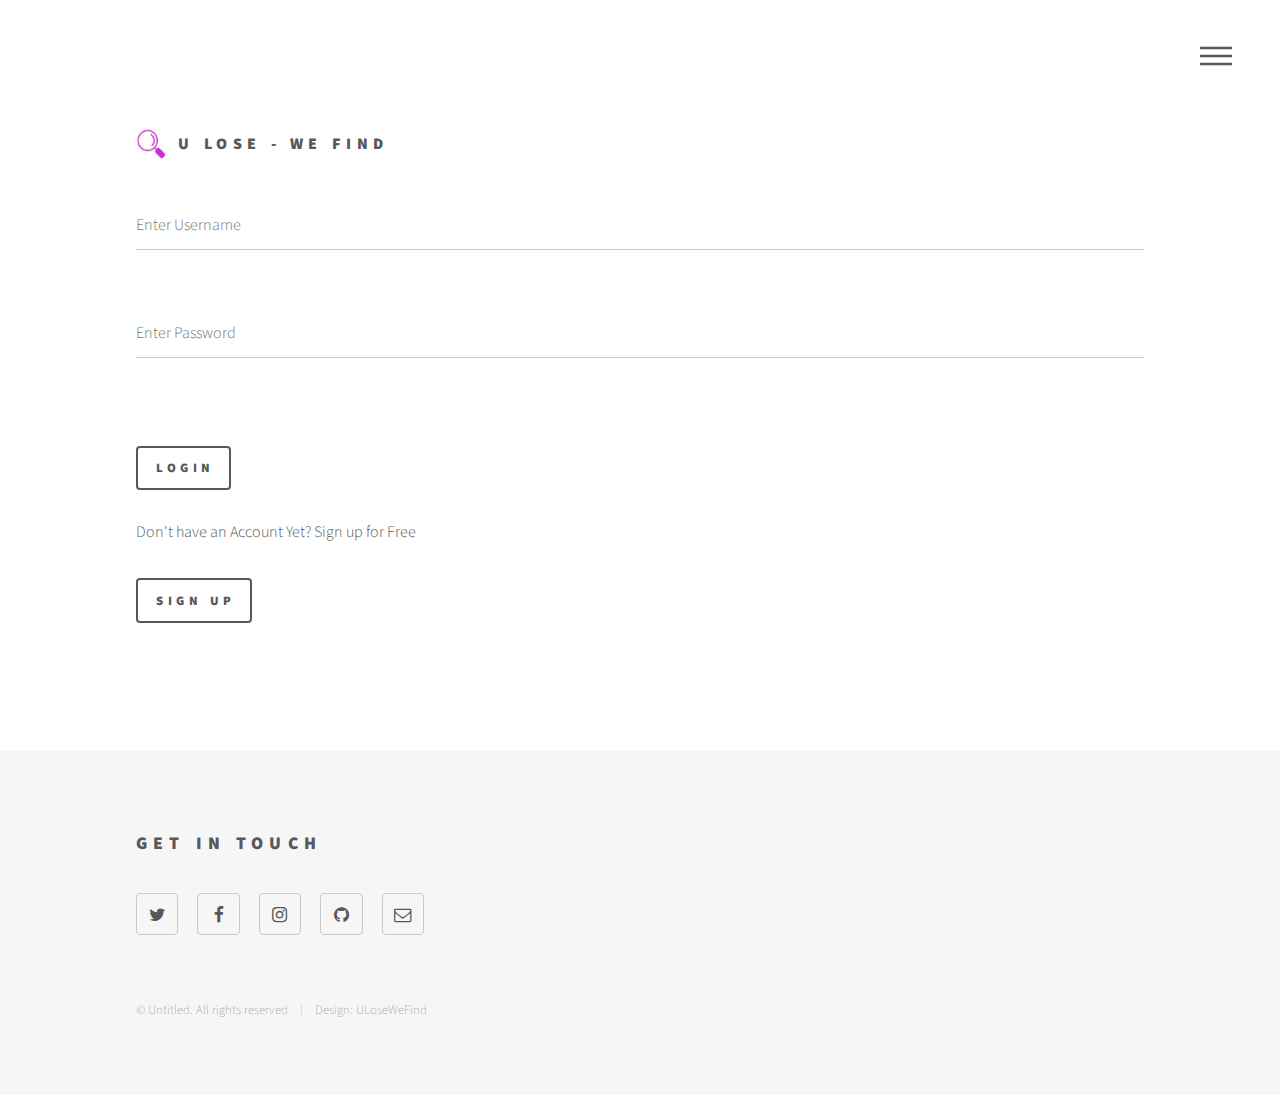
==== commit 774b0b3a: "Deleted Phone Symbol" ====
--- a/login.html
+++ b/login.html
@@ -1,3 +1,14 @@
+<?php 
+####################################################
+#+------------------------------------------------+#
+#|Project:       ULWF                             |#
+#|Filename:      login.html                       |#
+#|Licence:       © Open Licence			          |#
+#|Created by:    Anto Ivankovic / Samuel Maissen  |#
+#+------------------------------------------------+#
+####################################################
+session_start();
+?>
 <!DOCTYPE HTML>
 
 <html>
@@ -41,9 +52,6 @@
 					}
 				};
 
-				//xmlhttp.open("GET","db_query.php?ValidateUname=" + uname,true);
-				//xmlhttp.send();
-				
 				xmlhttp.open("POST","db_query.php",true);
 				xmlhttp.setRequestHeader("Content-Type", "application/x-www-form-urlencoded");
 				xmlhttp.send("ValidateUname=" + uname);
@@ -52,7 +60,7 @@
 		
 		 
 		
-		function CheckCred(uname_f, pw_f) {
+		function CheckCred(login_btn_f, uname_f, pw_f) {
 
 			if (document.getElementById("psw").value == "" || document.getElementById("uname").value == "") {
 			
@@ -76,19 +84,16 @@
 							document.getElementById("psw").style.borderBottom = "solid 1px red";
 							document.getElementById("validpw").innerHTML = "Passwort falsch";
 						}
-						else
+						else if (this.responseText == "valid")
 						{
-							window.location = 'declare_new_object.html';
+							window.location = 'loser_page.php';
 						}
 					}
 				};
-
-				//xmlhttp.open("GET","db_query.php?psw=" + pw_f + "&uname=" + uname_f,true);
-				//xmlhttp.send();
 				
 				xmlhttp.open("POST","db_query.php",true);
 				xmlhttp.setRequestHeader("Content-Type", "application/x-www-form-urlencoded");
-				xmlhttp.send("psw=" + pw_f + "&uname=" + uname_f);
+				xmlhttp.send("login_btn=" + login_btn_f + "&psw=" + pw_f + "&uname=" + uname_f);
 			}
 		}
 		</script>
@@ -130,13 +135,13 @@
 					<div id="main">
 						<div class="inner">
 							<section>
-								<!--<form method="POST" action="CheckCred(uname.value, psw.value)">-->
+								<!--<form method="POST"> action="CheckCred(uname.value, psw.value)">-->
 									<div class="container">
 									<input type="text" placeholder="Enter Username" maxlength="15" name="uname" id="uname" onchange="UserValidator(this.value)" required > <br />
 									<p id="Valid" name="Valid"></p>
 									<input type="password" placeholder="Enter Password" name="psw" id="psw" required> <br /><br />
 									<p id="validpw" name="validpw"></p>
-									<input type="submit" name="login_btn" value="Login" onclick="CheckCred(uname.value, psw.value)" >
+									<input type="submit" name="login_btn" value="Login" onclick="CheckCred(this.value, uname.value, psw.value)" >
 									</div>
 								<!--</form>-->
 								<form method="POST" action="db_query.php">
@@ -160,7 +165,6 @@
 									<li><a href="#" class="icon style2 fa-facebook"><span class="label">Facebook</span></a></li>
 									<li><a href="#" class="icon style2 fa-instagram"><span class="label">Instagram</span></a></li>
 									<li><a href="#" class="icon style2 fa-github"><span class="label">GitHub</span></a></li>
-									<li><a href="#" class="icon style2 fa-phone"><span class="label">Phone</span></a></li>
 									<li><a href="#" class="icon style2 fa-envelope-o"><span class="label">Email</span></a></li>
 								</ul>
 							</section>
--- a/assets/css/main.css
+++ b/assets/css/main.css
@@ -2001,6 +2001,7 @@
 					ul.actions:not(.fixed) li input[type="submit"],
 					ul.actions:not(.fixed) li input[type="reset"],
 					ul.actions:not(.fixed) li input[type="button"],
+					ul.actions:not(.fixed) li input[type="file"],
 					ul.actions:not(.fixed) li button,
 					ul.actions:not(.fixed) li .button {
 						width: 100%;
@@ -2009,6 +2010,7 @@
 						ul.actions:not(.fixed) li input[type="submit"].icon:before,
 						ul.actions:not(.fixed) li input[type="reset"].icon:before,
 						ul.actions:not(.fixed) li input[type="button"].icon:before,
+						ul.actions:not(.fixed) li input[type="file"].icon:before,
 						ul.actions:not(.fixed) li button.icon:before,
 						ul.actions:not(.fixed) li .button.icon:before {
 							margin-left: -0.5rem;
@@ -2416,6 +2418,7 @@
 	input[type="submit"],
 	input[type="reset"],
 	input[type="button"],
+	input[type="file"],
 	button,
 	.button {
 		-moz-appearance: none;
@@ -2450,6 +2453,7 @@
 		input[type="submit"].icon:before,
 		input[type="reset"].icon:before,
 		input[type="button"].icon:before,
+		input[type="file"].icon:before,
 		button.icon:before,
 		.button.icon:before {
 			margin-right: 0.5em;
@@ -2458,6 +2462,7 @@
 		input[type="submit"].fit,
 		input[type="reset"].fit,
 		input[type="button"].fit,
+		input[type="file"].fit,
 		button.fit,
 		.button.fit {
 			width: 100%;
@@ -2466,6 +2471,7 @@
 		input[type="submit"]:hover,
 		input[type="reset"]:hover,
 		input[type="button"]:hover,
+		input[type="file"]:hover,
 		button:hover,
 		.button:hover {
 			color: #afafaf !important;
@@ -2475,6 +2481,7 @@
 		input[type="submit"]:active,
 		input[type="reset"]:active,
 		input[type="button"]:active,
+		input[type="file"]:active,
 		button:active,
 		.button:active {
 			background-color: rgba(242, 132, 158, 0.1);
@@ -2483,6 +2490,7 @@
 		input[type="submit"].small,
 		input[type="reset"].small,
 		input[type="button"].small,
+		input[type="file"].small,
 		button.small,
 		.button.small {
 			font-size: 0.6em;
@@ -2491,6 +2499,7 @@
 		input[type="submit"].large,
 		input[type="reset"].large,
 		input[type="button"].large,
+		input[type="file"].large,
 		button.large,
 		.button.large {
 			font-size: 1em;
@@ -2499,6 +2508,7 @@
 		input[type="submit"].primary,
 		input[type="reset"].primary,
 		input[type="button"].primary,
+		input[type="file"].primary,
 		button.primary,
 		.button.primary {
 			box-shadow: none;
@@ -2509,6 +2519,7 @@
 			input[type="submit"].primary:hover,
 			input[type="reset"].primary:hover,
 			input[type="button"].primary:hover,
+			input[type="file"].primary:hover,
 			button.primary:hover,
 			.button.primary:hover {
 				background-color: #afafaf;
@@ -2517,6 +2528,7 @@
 			input[type="submit"].primary:active,
 			input[type="reset"].primary:active,
 			input[type="button"].primary:active,
+			input[type="file"].primary:active,
 			button.primary:active,
 			.button.primary:active {
 				background-color: #ee5f81;
@@ -2527,6 +2539,8 @@
 		input[type="reset"]:disabled,
 		input[type="button"].disabled,
 		input[type="button"]:disabled,
+		input[type="file"].disabled,
+		input[type="file"]:disabled,
 		button.disabled,
 		button:disabled,
 		.button.disabled,
@@ -3300,4 +3314,33 @@
 				padding: 0 1.25em;
 			}
 
-		}+		}
+		
+		
+/* Add Button style and Layout */
+
+#add_btn {
+	margin-left: 70%;
+	margin-top: -8.2%;
+	
+}
+
+
+/* File Input Styling */
+
+.upload-btn-wrapper {
+  position: relative;
+  overflow: hidden;
+  display: inline-block;
+}
+
+.upload-btn-wrapper input[type=file] {
+  font-size: 100px;
+  position: absolute;
+  left: 0;
+  top: 0;
+  opacity: 0;
+}
+
+
+
